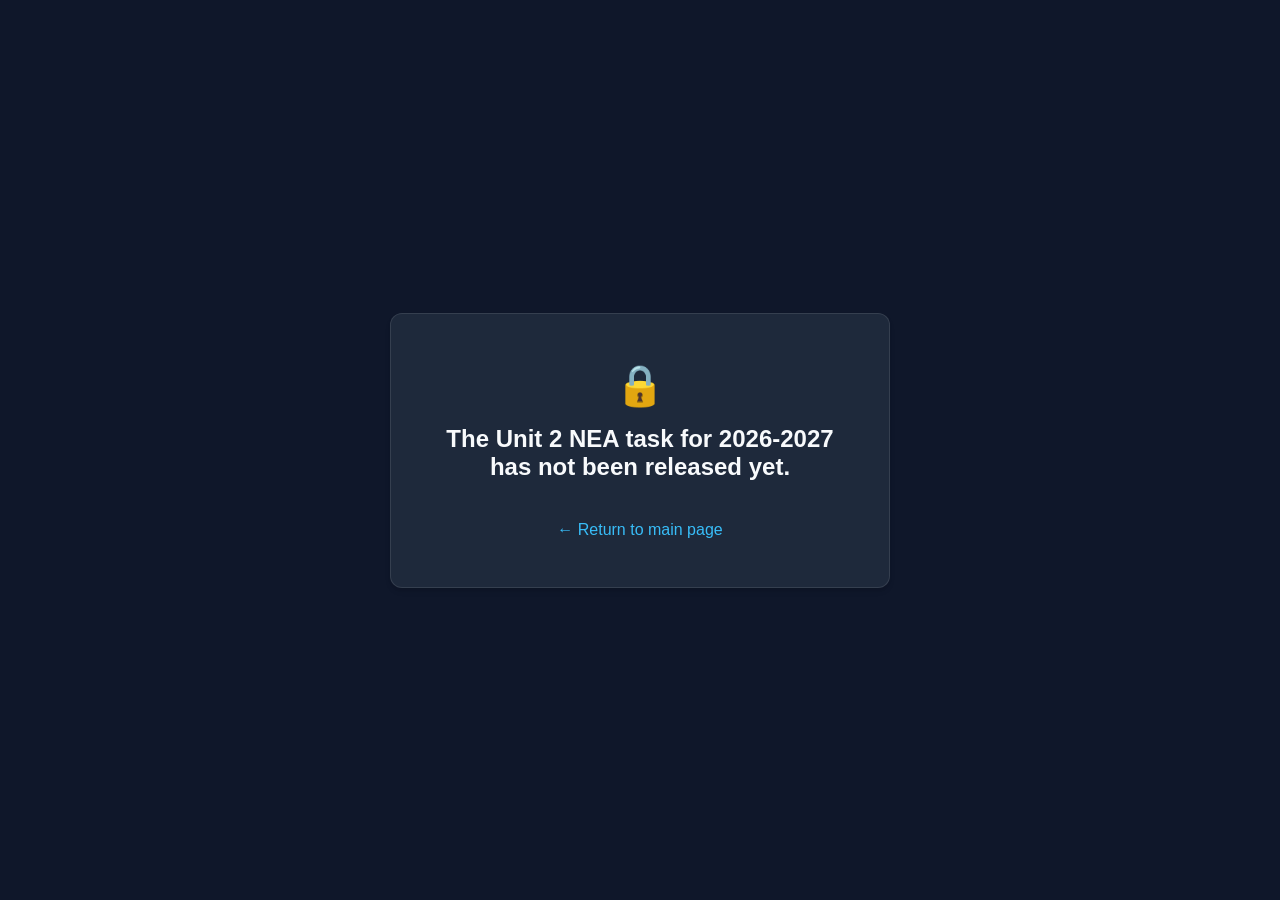
==== 2628/U2 - NEA/index.html @ cb788d09 "Add page for new year 10s (26-28)" ====
<!DOCTYPE html>
<html lang="en">
<head>
    <meta charset="UTF-8">
    <meta name="viewport" content="width=device-width, initial-scale=1.0">
    <title>NEA Task Not Released</title>
    <style>
        :root {
            --bg-color: #0f172a;
            --card-bg: #1e293b;
            --accent-color: #38bdf8;
            --text-main: #f8fafc;
            --text-sub: #94a3b8;
        }

        * {
            box-sizing: border-box;
            margin: 0;
            padding: 0;
        }

        body {
            font-family: -apple-system, BlinkMacSystemFont, "Segoe UI", Roboto, Helvetica, Arial, sans-serif;
            background-color: var(--bg-color);
            color: var(--text-main);
            min-height: 100vh;
            display: flex;
            flex-direction: column;
            justify-content: center;
            align-items: center;
            padding: 2rem 1rem;
        }

        .card {
            background-color: var(--card-bg);
            border: 1px solid rgba(255, 255, 255, 0.1);
            border-radius: 12px;
            padding: 3rem 2rem;
            max-width: 500px;
            width: 100%;
            text-align: center;
            box-shadow: 0 4px 6px -1px rgba(0, 0, 0, 0.1), 0 2px 4px -1px rgba(0, 0, 0, 0.06);
        }

        .icon {
            font-size: 2.5rem;
            margin-bottom: 1rem;
            display: block;
        }

        h1 {
            font-size: 1.5rem;
            font-weight: 600;
            color: var(--text-main);
            margin-bottom: 1.5rem;
        }

        .back-link {
            display: inline-block;
            margin-top: 1rem;
            color: var(--accent-color);
            text-decoration: none;
            font-weight: 500;
            transition: opacity 0.2s;
        }

        .back-link:hover {
            opacity: 0.8;
            text-decoration: underline;
        }
    </style>
</head>
<body>

    <main class="card">
        <span class="icon">🔒</span>
        <h1>The Unit 2 NEA task for 2026-2027 has not been released yet.</h1>
        <a href="../../WJEC-DigiTech-2628.html" class="back-link">&larr; Return to main page</a>
    </main>

</body>
</html>
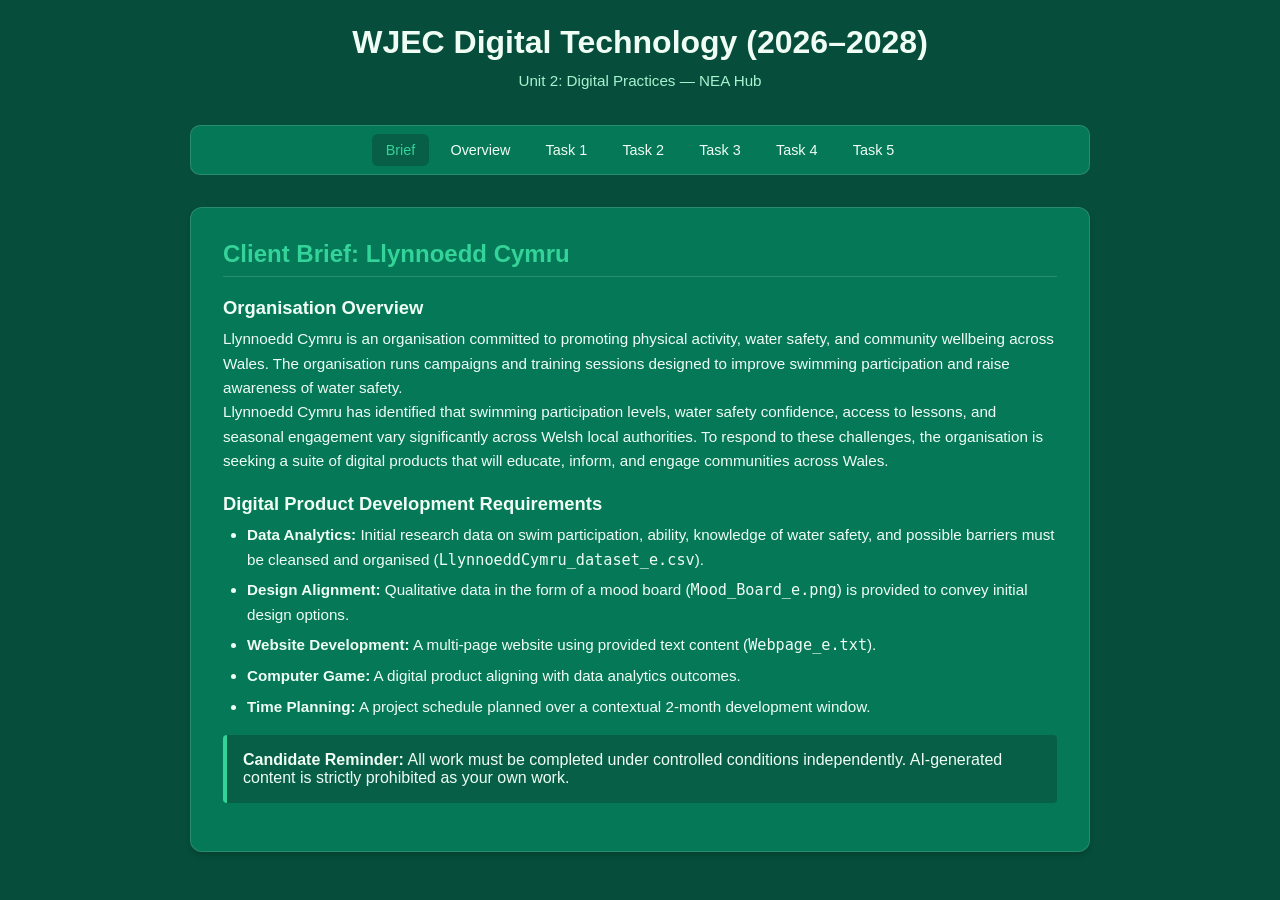
==== commit 0df7f1c0: "Add files via upload" ====
--- a/2628/U2 - NEA/index.html
+++ b/2628/U2 - NEA/index.html
@@ -1,82 +1,49 @@
-<!DOCTYPE html>
-<html lang="en">
-<head>
-    <meta charset="UTF-8">
-    <meta name="viewport" content="width=device-width, initial-scale=1.0">
-    <title>NEA Task Not Released</title>
-    <style>
-        :root {
-            --bg-color: #0f172a;
-            --card-bg: #1e293b;
-            --accent-color: #38bdf8;
-            --text-main: #f8fafc;
-            --text-sub: #94a3b8;
-        }
-
-        * {
-            box-sizing: border-box;
-            margin: 0;
-            padding: 0;
-        }
-
-        body {
-            font-family: -apple-system, BlinkMacSystemFont, "Segoe UI", Roboto, Helvetica, Arial, sans-serif;
-            background-color: var(--bg-color);
-            color: var(--text-main);
-            min-height: 100vh;
-            display: flex;
-            flex-direction: column;
-            justify-content: center;
-            align-items: center;
-            padding: 2rem 1rem;
-        }
-
-        .card {
-            background-color: var(--card-bg);
-            border: 1px solid rgba(255, 255, 255, 0.1);
-            border-radius: 12px;
-            padding: 3rem 2rem;
-            max-width: 500px;
-            width: 100%;
-            text-align: center;
-            box-shadow: 0 4px 6px -1px rgba(0, 0, 0, 0.1), 0 2px 4px -1px rgba(0, 0, 0, 0.06);
-        }
-
-        .icon {
-            font-size: 2.5rem;
-            margin-bottom: 1rem;
-            display: block;
-        }
-
-        h1 {
-            font-size: 1.5rem;
-            font-weight: 600;
-            color: var(--text-main);
-            margin-bottom: 1.5rem;
-        }
-
-        .back-link {
-            display: inline-block;
-            margin-top: 1rem;
-            color: var(--accent-color);
-            text-decoration: none;
-            font-weight: 500;
-            transition: opacity 0.2s;
-        }
-
-        .back-link:hover {
-            opacity: 0.8;
-            text-decoration: underline;
-        }
-    </style>
-</head>
-<body>
-
-    <main class="card">
-        <span class="icon">🔒</span>
-        <h1>The Unit 2 NEA task for 2026-2027 has not been released yet.</h1>
-        <a href="../../WJEC-DigiTech-2628.html" class="back-link">&larr; Return to main page</a>
-    </main>
-
-</body>
+<!DOCTYPE html>
+<html lang="en">
+<head>
+    <meta charset="UTF-8">
+    <meta name="viewport" content="width=device-width, initial-scale=1.0">
+    <title>Brief | Unit 2 NEA 2026-2028</title>
+    <link rel="stylesheet" href="styles.css">
+</head>
+<body>
+
+    <header>
+        <h1>WJEC Digital Technology (2026–2028)</h1>
+        <p class="subtitle">Unit 2: Digital Practices — NEA Hub</p>
+    </header>
+
+    <nav>
+        <a href="index.html" class="active">Brief</a>
+        <a href="overview.html">Overview</a>
+        <a href="task1.html">Task 1</a>
+        <a href="task2.html">Task 2</a>
+        <a href="task3.html">Task 3</a>
+        <a href="task4.html">Task 4</a>
+        <a href="task5.html">Task 5</a>
+    </nav>
+
+    <main>
+        <h2>Client Brief: Llynnoedd Cymru</h2>
+        
+        <h3>Organisation Overview</h3>
+        <p>Llynnoedd Cymru is an organisation committed to promoting physical activity, water safety, and community wellbeing across Wales. The organisation runs campaigns and training sessions designed to improve swimming participation and raise awareness of water safety.</p>
+        
+        <p>Llynnoedd Cymru has identified that swimming participation levels, water safety confidence, access to lessons, and seasonal engagement vary significantly across Welsh local authorities. To respond to these challenges, the organisation is seeking a suite of digital products that will educate, inform, and engage communities across Wales.</p>
+
+        <h3>Digital Product Development Requirements</h3>
+        <ul>
+            <li><strong>Data Analytics:</strong> Initial research data on swim participation, ability, knowledge of water safety, and possible barriers must be cleansed and organised (<code>LlynnoeddCymru_dataset_e.csv</code>).</li>
+            <li><strong>Design Alignment:</strong> Qualitative data in the form of a mood board (<code>Mood_Board_e.png</code>) is provided to convey initial design options.</li>
+            <li><strong>Website Development:</strong> A multi-page website using provided text content (<code>Webpage_e.txt</code>).</li>
+            <li><strong>Computer Game:</strong> A digital product aligning with data analytics outcomes.</li>
+            <li><strong>Time Planning:</strong> A project schedule planned over a contextual 2-month development window.</li>
+        </ul>
+
+        <div class="notice-box">
+            <strong>Candidate Reminder:</strong> All work must be completed under controlled conditions independently. AI-generated content is strictly prohibited as your own work.
+        </div>
+    </main>
+
+</body>
 </html>
--- a/2628/U2 - NEA/styles.css
+++ b/2628/U2 - NEA/styles.css
@@ -0,0 +1,150 @@
+:root {
+    --bg-color: #064e3b;
+    --card-bg: #047857;
+    --card-hover: #065f46;
+    --accent-color: #34d399;
+    --text-main: #f0fdf4;
+    --text-sub: #a7f3d0;
+    --border-color: rgba(255, 255, 255, 0.15);
+}
+
+* {
+    box-sizing: border-box;
+    margin: 0;
+    padding: 0;
+}
+
+body {
+    font-family: -apple-system, BlinkMacSystemFont, "Segoe UI", Roboto, Helvetica, Arial, sans-serif;
+    background-color: var(--bg-color);
+    color: var(--text-main);
+    min-height: 100vh;
+    display: flex;
+    flex-direction: column;
+    align-items: center;
+    padding: 1.5rem 1rem;
+}
+
+header {
+    width: 100%;
+    max-width: 900px;
+    margin-bottom: 2rem;
+    text-align: center;
+}
+
+h1 {
+    font-size: 2rem;
+    font-weight: 700;
+    margin-bottom: 0.5rem;
+    color: var(--text-main);
+}
+
+.subtitle {
+    font-size: 0.95rem;
+    color: var(--text-sub);
+}
+
+/* Navigation Bar */
+nav {
+    width: 100%;
+    max-width: 900px;
+    background-color: var(--card-bg);
+    border: 1px solid var(--border-color);
+    border-radius: 10px;
+    padding: 0.5rem;
+    margin-bottom: 2rem;
+    display: flex;
+    flex-wrap: wrap;
+    justify-content: center;
+    gap: 0.5rem;
+}
+
+nav a {
+    color: var(--text-main);
+    text-decoration: none;
+    padding: 0.5rem 0.85rem;
+    border-radius: 6px;
+    font-size: 0.9rem;
+    font-weight: 500;
+    transition: all 0.2s;
+}
+
+nav a:hover, nav a.active {
+    background-color: var(--card-hover);
+    color: var(--accent-color);
+}
+
+/* Content Container */
+main {
+    width: 100%;
+    max-width: 900px;
+    background-color: var(--card-bg);
+    border: 1px solid var(--border-color);
+    border-radius: 12px;
+    padding: 2rem;
+    box-shadow: 0 4px 6px -1px rgba(0, 0, 0, 0.2);
+}
+
+h2 {
+    color: var(--accent-color);
+    margin-bottom: 1rem;
+    font-size: 1.5rem;
+    border-bottom: 1px solid var(--border-color);
+    padding-bottom: 0.5rem;
+}
+
+h3 {
+    color: var(--text-main);
+    margin: 1.25rem 0 0.5rem 0;
+    font-size: 1.15rem;
+}
+
+p, li {
+    font-size: 0.95rem;
+    line-height: 1.6;
+    color: var(--text-main);
+}
+
+ul, ol {
+    margin-left: 1.5rem;
+    margin-bottom: 1rem;
+}
+
+li {
+    margin-bottom: 0.4rem;
+}
+
+/* Buttons and Links */
+.download-btn {
+    display: inline-block;
+    background-color: var(--accent-color);
+    color: #022c22;
+    font-weight: 600;
+    padding: 0.6rem 1.2rem;
+    border-radius: 6px;
+    text-decoration: none;
+    margin: 0.75rem 0 1.25rem 0;
+    transition: transform 0.15s ease, opacity 0.15s ease;
+}
+
+.download-btn:hover {
+    opacity: 0.9;
+    transform: translateY(-2px);
+}
+
+.notice-box {
+    background-color: var(--card-hover);
+    border-left: 4px solid var(--accent-color);
+    padding: 1rem;
+    border-radius: 4px;
+    margin: 1rem 0;
+}
+
+@media (max-width: 640px) {
+    nav {
+        flex-direction: column;
+    }
+    nav a {
+        text-align: center;
+    }
+}
